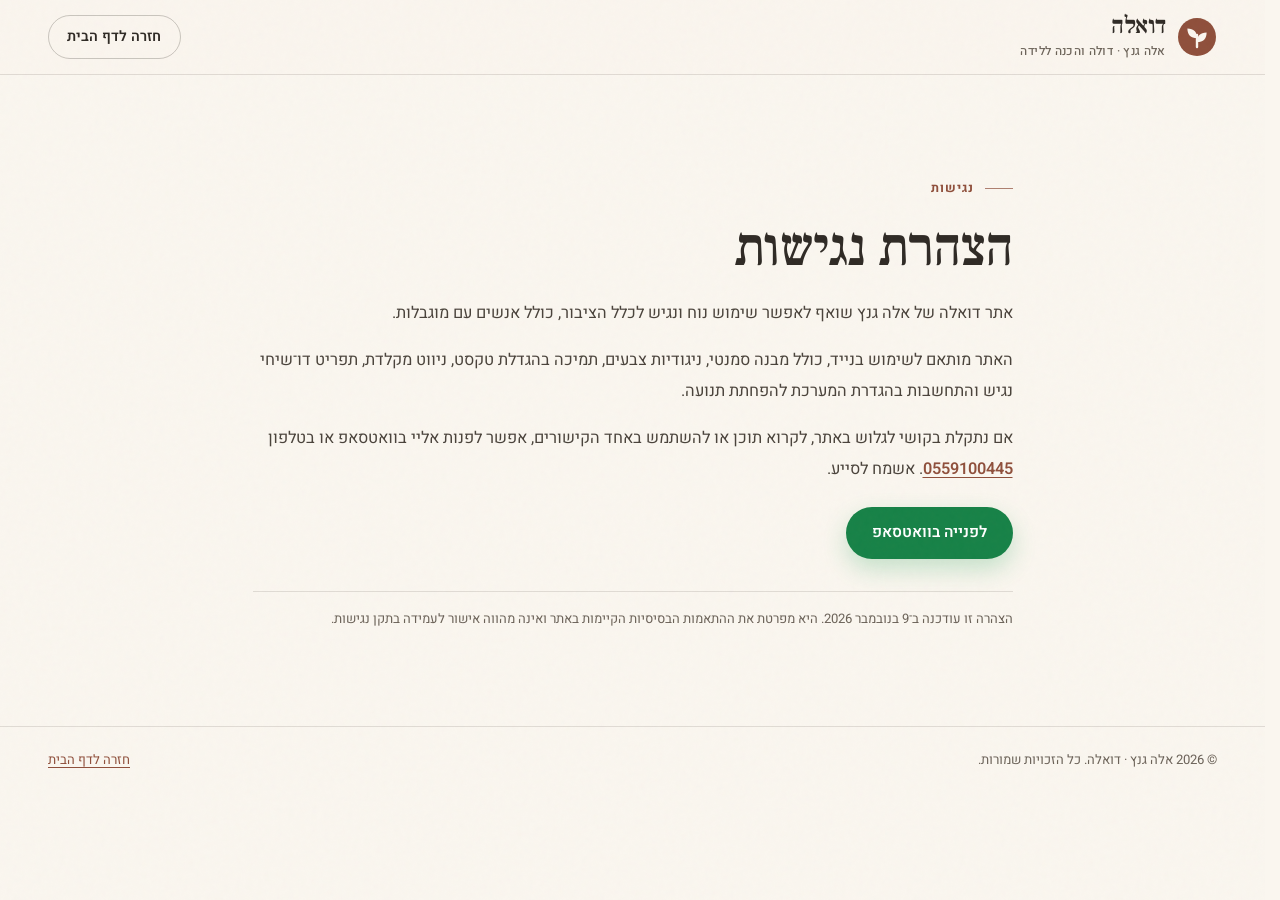
==== accessibility.html @ 36ae872e "Add minimal accessibility statement" ====
<!doctype html>
<html lang="he" dir="rtl">
<head>
  <meta charset="utf-8">
  <meta name="viewport" content="width=device-width, initial-scale=1">
  <title>הצהרת נגישות | דואלה</title>
  <meta name="description" content="הצהרת הנגישות של אתר דואלה, אלה גנץ, דולה והכנה ללידה.">
  <meta name="theme-color" content="#faf6ef">
  <link rel="canonical" href="https://douella.com/accessibility.html">
  <link rel="manifest" href="site.webmanifest">
  <link rel="icon" href="assets/favicon.svg" type="image/svg+xml">
  <link rel="preconnect" href="https://fonts.googleapis.com">
  <link rel="preconnect" href="https://fonts.gstatic.com" crossorigin>
  <link href="https://fonts.googleapis.com/css2?family=Frank+Ruhl+Libre:wght@300;400;500;700&amp;family=Heebo:wght@300;400;500;600;700&amp;display=swap" rel="stylesheet">
  <link rel="stylesheet" href="styles.css">
</head>
<body class="legal-page">
  <a class="skip-link" href="#main">דילוג לתוכן הראשי</a>

  <header class="legal-header">
    <div class="container legal-header-inner">
      <a class="brand" href="index.html" aria-label="דואלה, חזרה לדף הבית">
        <span class="brand-mark" aria-hidden="true">
          <svg viewBox="0 0 40 40" focusable="false">
            <circle cx="20" cy="20" r="19" fill="#8f4f3b"/>
            <path d="M20 30V18" fill="none" stroke="#faf6ef" stroke-width="2.4" stroke-linecap="round"/>
            <path d="M20 21c-6.4 0-9.6-3.4-9.6-9.6 6.4 0 9.6 3.4 9.6 9.6z" fill="#faf6ef"/>
            <path d="M20 25c6.4 0 9.6-3.4 9.6-9.6-6.4 0-9.6 3.4-9.6 9.6z" fill="#faf6ef"/>
          </svg>
        </span>
        <span class="brand-text">דואלה<span class="brand-sub">אלה גנץ · דולה והכנה ללידה</span></span>
      </a>
      <a class="btn btn--ghost btn--small" href="index.html">חזרה לדף הבית</a>
    </div>
  </header>

  <main class="legal-main" id="main">
    <div class="container">
      <article class="legal-card">
        <span class="eyebrow">נגישות</span>
        <h1>הצהרת נגישות</h1>

        <p>אתר דואלה של אלה גנץ שואף לאפשר שימוש נוח ונגיש לכלל הציבור, כולל אנשים עם מוגבלות.</p>
        <p>האתר מותאם לשימוש בנייד, כולל מבנה סמנטי, ניגודיות צבעים, תמיכה בהגדלת טקסט, ניווט מקלדת, תפריט דו־שיחי נגיש והתחשבות בהגדרת המערכת להפחתת תנועה.</p>
        <p>אם נתקלת בקושי לגלוש באתר, לקרוא תוכן או להשתמש באחד הקישורים, אפשר לפנות אליי בוואטסאפ או בטלפון <a href="tel:+972559100445">0559100445</a>. אשמח לסייע.</p>

        <p><a class="btn btn--wa" href="https://wa.me/972559100445" target="_blank" rel="noopener noreferrer">לפנייה בוואטסאפ</a></p>

        <p class="legal-meta">הצהרה זו עודכנה ב־9 בנובמבר 2026. היא מפרטת את ההתאמות הבסיסיות הקיימות באתר ואינה מהווה אישור לעמידה בתקן נגישות.</p>
      </article>
    </div>
  </main>

  <footer class="legal-footer">
    <div class="container legal-footer-inner">
      <span>© <span id="year">2026</span> אלה גנץ · דואלה. כל הזכויות שמורות.</span>
      <a href="index.html">חזרה לדף הבית</a>
    </div>
  </footer>

  <script>
    document.getElementById("year").textContent = String(new Date().getFullYear());
  </script>
</body>
</html>
---- styles.css ----
@charset "UTF-8";

:root {
  --ink: #2f2a25;
  --ink-soft: #4a433b;
  --muted: #6b6258;
  --cream: #faf6ef;
  --cream-2: #f3ece1;
  --cream-3: #ece2d4;
  --paper: #fffdf9;
  --clay: #b96f56;
  --clay-deep: #8f4f3b;
  --clay-dark: #743b2b;
  --clay-soft: #ecd3c6;
  --sage: #7f8f76;
  --sage-deep: #4f5d49;
  --sage-soft: #dfe5d8;
  --gold: #c4a06a;
  --gold-soft: #e8dcc4;
  --line: rgba(47, 42, 37, 0.13);
  --line-strong: rgba(47, 42, 37, 0.24);
  --shadow-sm: 0 2px 12px rgba(70, 50, 35, 0.06);
  --shadow-md: 0 18px 50px rgba(70, 50, 35, 0.12);
  --shadow-lg: 0 30px 80px rgba(70, 50, 35, 0.16);
  --radius-sm: 14px;
  --radius-md: 24px;
  --radius-lg: 36px;
  --radius-xl: 48px;
  --font-body: "Heebo", "Segoe UI", system-ui, sans-serif;
  --font-display: "Frank Ruhl Libre", "Times New Roman", Georgia, serif;
  --container: 1180px;
  --gutter: clamp(20px, 5vw, 48px);
  --header-h: 78px;
  --green-wa: #178247;
  color-scheme: light;
}

*,
*::before,
*::after {
  box-sizing: border-box;
}

html {
  scroll-behavior: smooth;
  scrollbar-gutter: stable;
  -webkit-text-size-adjust: 100%;
}

body {
  margin: 0;
  background: var(--cream);
  color: var(--ink);
  font-family: var(--font-body);
  font-size: 1rem;
  line-height: 1.7;
  text-rendering: optimizeLegibility;
  -webkit-font-smoothing: antialiased;
}

body::before {
  content: "";
  position: fixed;
  inset: 0;
  z-index: 9999;
  pointer-events: none;
  opacity: 0.028;
  background-image: url("data:image/svg+xml,%3Csvg viewBox='0 0 180 180' xmlns='http://www.w3.org/2000/svg'%3E%3Cfilter id='n'%3E%3CfeTurbulence type='fractalNoise' baseFrequency='.85' numOctaves='3' stitchTiles='stitch'/%3E%3C/filter%3E%3Crect width='100%25' height='100%25' filter='url(%23n)' opacity='.9'/%3E%3C/svg%3E");
}

body.menu-open {
  overflow: hidden;
}

img,
svg {
  display: block;
  max-width: 100%;
}

img {
  height: auto;
}

a {
  color: inherit;
  text-decoration: none;
  -webkit-tap-highlight-color: transparent;
}

button {
  font: inherit;
  color: inherit;
}

ul,
ol {
  margin: 0;
  padding: 0;
}

p,
h1,
h2,
h3,
h4,
figure,
blockquote {
  margin: 0;
}

::selection {
  background: var(--clay-soft);
  color: var(--ink);
}

:focus-visible {
  outline: 3px solid var(--gold);
  outline-offset: 4px;
  border-radius: 6px;
}

.sr-only {
  position: absolute;
  width: 1px;
  height: 1px;
  padding: 0;
  margin: -1px;
  overflow: hidden;
  clip: rect(0 0 0 0);
  white-space: nowrap;
  border: 0;
}

.skip-link {
  position: fixed;
  inset-block-start: 12px;
  inset-inline-start: 50%;
  transform: translateX(50%) translateY(-160%);
  z-index: 10000;
  background: var(--ink);
  color: var(--cream);
  padding: 12px 22px;
  border-radius: 999px;
  font-weight: 600;
  transition: transform 0.25s ease;
}

.skip-link:focus {
  transform: translateX(50%) translateY(0);
}

.container {
  width: min(calc(100% - (2 * var(--gutter))), var(--container));
  margin-inline: auto;
}

.section {
  position: relative;
  padding-block: clamp(72px, 10vw, 128px);
  scroll-margin-top: calc(var(--header-h) + 16px);
}

.section-head {
  max-width: 720px;
  margin-block-end: clamp(36px, 5vw, 58px);
}

.section-head--center {
  margin-inline: auto;
  text-align: center;
}

.section-head--center .eyebrow {
  justify-content: center;
}

.section-head--center .section-lead {
  margin-inline: auto;
}

.eyebrow {
  display: inline-flex;
  align-items: center;
  gap: 0.65rem;
  margin-block-end: 1rem;
  color: var(--clay-deep);
  font-size: 0.78rem;
  font-weight: 700;
  letter-spacing: 0.08em;
}

.eyebrow::before {
  content: "";
  inline-size: 28px;
  block-size: 1px;
  background: currentColor;
  opacity: 0.7;
}

.eyebrow--light {
  color: var(--gold-soft);
}

h1,
h2,
h3 {
  font-family: var(--font-display);
  font-weight: 500;
  line-height: 1.12;
  letter-spacing: -0.015em;
}

h1 {
  font-size: clamp(2.8rem, 6.4vw, 5.4rem);
  line-height: 1.04;
}

h2 {
  font-size: clamp(2.05rem, 4.4vw, 3.5rem);
}

h3 {
  font-size: clamp(1.4rem, 2.4vw, 1.72rem);
  line-height: 1.2;
}

.h1-accent {
  position: relative;
  display: inline-block;
  color: var(--clay-deep);
  font-style: normal;
}

.h1-accent svg {
  position: absolute;
  inset-inline: -0.02em;
  inset-block-end: -0.06em;
  inline-size: calc(100% + 0.04em);
  block-size: 0.22em;
  color: var(--gold);
  overflow: visible;
}

.section-lead,
.hero-lead {
  max-width: 38rem;
  color: var(--ink-soft);
  font-size: clamp(1.02rem, 1.6vw, 1.16rem);
  line-height: 1.8;
}

.section-head--center .section-lead {
  max-width: 34rem;
}

.btn {
  display: inline-flex;
  align-items: center;
  justify-content: center;
  gap: 0.65rem;
  min-block-size: 52px;
  padding: 0.85rem 1.55rem;
  border: 1px solid transparent;
  border-radius: 999px;
  font-family: var(--font-body);
  font-size: 0.97rem;
  font-weight: 600;
  line-height: 1.2;
  cursor: pointer;
  transition: background-color 0.25s ease, color 0.25s ease, border-color 0.25s ease, transform 0.25s ease, box-shadow 0.25s ease;
}

.btn svg {
  flex: none;
  inline-size: 19px;
  block-size: 19px;
}

.btn--primary {
  background: var(--clay-deep);
  color: var(--cream);
  box-shadow: 0 10px 24px rgba(143, 79, 59, 0.22);
}

.btn--primary:hover {
  background: var(--clay-dark);
  transform: translateY(-2px);
  box-shadow: 0 14px 30px rgba(143, 79, 59, 0.28);
}

.btn--ghost {
  background: transparent;
  border-color: var(--line-strong);
  color: var(--ink);
}

.btn--ghost:hover {
  background: var(--paper);
  border-color: var(--ink);
  transform: translateY(-2px);
}

.btn--small {
  min-block-size: 44px;
  padding: 0.6rem 1.15rem;
  font-size: 0.9rem;
}

.btn--wa {
  background: var(--green-wa);
  color: #fff;
  box-shadow: 0 10px 24px rgba(31, 157, 85, 0.24);
}

.btn--wa:hover {
  background: #0f6d3a;
  transform: translateY(-2px);
}

.btn--block {
  inline-size: 100%;
}

.link-arrow {
  display: inline-flex;
  align-items: center;
  gap: 0.45rem;
  color: var(--clay-deep);
  font-weight: 600;
  font-size: 0.94rem;
}

.link-arrow svg {
  inline-size: 17px;
  block-size: 17px;
  transition: transform 0.25s ease;
}

.link-arrow:hover svg {
  transform: translateX(-4px);
}

.site-header {
  position: fixed;
  inset-block-start: 0;
  inset-inline: 0;
  z-index: 80;
  transition: background-color 0.3s ease, box-shadow 0.3s ease, border-color 0.3s ease;
  border-block-end: 1px solid transparent;
}

.site-header.is-scrolled {
  background: rgba(250, 246, 239, 0.9);
  backdrop-filter: blur(16px) saturate(1.2);
  -webkit-backdrop-filter: blur(16px) saturate(1.2);
  border-block-end-color: var(--line);
  box-shadow: 0 8px 30px rgba(70, 50, 35, 0.05);
}

.header-inner {
  display: flex;
  align-items: center;
  justify-content: space-between;
  gap: 24px;
  min-block-size: var(--header-h);
}

.brand {
  display: inline-flex;
  align-items: center;
  gap: 0.7rem;
  flex: none;
}

.brand-mark {
  inline-size: 40px;
  block-size: 40px;
  flex: none;
}

.brand-text {
  display: flex;
  flex-direction: column;
  font-family: var(--font-display);
  font-size: 1.5rem;
  font-weight: 700;
  line-height: 1;
  letter-spacing: -0.02em;
}

.brand-sub {
  margin-block-start: 0.34rem;
  font-family: var(--font-body);
  font-size: 0.75rem;
  font-weight: 500;
  letter-spacing: 0.03em;
  color: var(--muted);
  line-height: 1.35;
}

.main-nav {
  display: flex;
  align-items: center;
  gap: clamp(1rem, 2.4vw, 2rem);
}

.main-nav a {
  position: relative;
  padding-block: 0.4rem;
  color: var(--ink-soft);
  font-size: 0.94rem;
  font-weight: 500;
  transition: color 0.2s ease;
}

.main-nav a::after {
  content: "";
  position: absolute;
  inset-inline: 0;
  inset-block-end: 0;
  block-size: 2px;
  background: var(--clay);
  border-radius: 2px;
  transform: scaleX(0);
  transform-origin: right;
  transition: transform 0.25s ease;
}

.main-nav a:hover {
  color: var(--ink);
}

.main-nav a:hover::after,
.main-nav a.is-active::after {
  transform: scaleX(1);
}

.header-actions {
  display: flex;
  align-items: center;
  gap: 0.7rem;
  flex: none;
}

.menu-toggle {
  display: none;
  inline-size: 46px;
  block-size: 46px;
  padding: 0;
  border: 1px solid var(--line);
  border-radius: 50%;
  background: transparent;
  cursor: pointer;
  place-items: center;
}

.menu-toggle svg {
  inline-size: 20px;
  block-size: 20px;
}

.mobile-menu {
  inline-size: 100%;
  max-inline-size: none;
  block-size: 100%;
  max-block-size: none;
  margin: 0;
  padding: 0;
  border: 0;
  background: var(--cream);
  color: var(--ink);
}

.mobile-menu::backdrop {
  background: rgba(47, 42, 37, 0.36);
  backdrop-filter: blur(4px);
}

.mobile-menu-inner {
  display: flex;
  flex-direction: column;
  min-block-size: 100%;
  padding: 20px var(--gutter) 32px;
}

.mobile-menu-head {
  display: flex;
  align-items: center;
  justify-content: space-between;
  padding-block-end: 20px;
  border-block-end: 1px solid var(--line);
}

.menu-close {
  inline-size: 46px;
  block-size: 46px;
  padding: 0;
  border: 1px solid var(--line);
  border-radius: 50%;
  background: transparent;
  font-size: 1.6rem;
  line-height: 1;
  cursor: pointer;
}

.mobile-nav {
  display: flex;
  flex-direction: column;
  padding-block: 16px;
}

.mobile-nav a {
  padding-block: 16px;
  border-block-end: 1px solid var(--line);
  font-family: var(--font-display);
  font-size: 1.65rem;
  font-weight: 500;
}

.mobile-menu-cta {
  margin-block-start: auto;
  padding-block-start: 28px;
}

.mobile-menu-note {
  margin-block-start: 12px;
  text-align: center;
  color: var(--muted);
  font-size: 0.84rem;
}

.hero {
  position: relative;
  overflow: hidden;
  padding-block-start: calc(var(--header-h) + clamp(34px, 7vw, 74px));
  padding-block-end: clamp(64px, 8vw, 104px);
}

.hero::before {
  content: "";
  position: absolute;
  inset-block-start: -18vw;
  inset-inline-start: -14vw;
  inline-size: 58vw;
  block-size: 58vw;
  border-radius: 50%;
  background: radial-gradient(circle, rgba(185, 111, 86, 0.14), rgba(185, 111, 86, 0) 68%);
  pointer-events: none;
}

.hero::after {
  content: "";
  position: absolute;
  inset-block-end: -24vw;
  inset-inline-end: -18vw;
  inline-size: 56vw;
  block-size: 56vw;
  border-radius: 50%;
  background: radial-gradient(circle, rgba(127, 143, 118, 0.14), rgba(127, 143, 118, 0) 68%);
  pointer-events: none;
}

.hero-grid {
  position: relative;
  z-index: 1;
  display: grid;
  grid-template-columns: minmax(0, 1.04fr) minmax(0, 0.96fr);
  align-items: center;
  gap: clamp(36px, 5vw, 72px);
}

.hero-copy {
  max-width: 40rem;
}

.hero h1 {
  margin-block-end: 1.35rem;
}

.hero-lead {
  margin-block-end: 2rem;
}

.hero-actions {
  display: flex;
  flex-wrap: wrap;
  align-items: center;
  gap: 0.8rem;
}

.hero-note {
  display: flex;
  align-items: center;
  gap: 0.5rem;
  margin-block-start: 1.1rem;
  color: var(--muted);
  font-size: 0.86rem;
}

.hero-note svg {
  inline-size: 16px;
  block-size: 16px;
  color: var(--sage-deep);
}

.hero-art-wrap {
  position: relative;
  inline-size: min(100%, 540px);
  margin-inline: auto;
  isolation: isolate;
}

.hero-art-glow {
  position: absolute;
  inset: 12% 6% 8%;
  z-index: -1;
  border-radius: 50%;
  background: linear-gradient(135deg, rgba(185, 111, 86, 0.28), rgba(127, 143, 118, 0.2));
  filter: blur(46px);
}

.hero-photo-frame {
  position: relative;
  overflow: hidden;
  inline-size: 100%;
  aspect-ratio: 560 / 680;
  clip-path: url(#hero-arch);
  background: var(--sage-deep);
  filter: drop-shadow(0 18px 30px rgba(70, 50, 35, 0.18));
}

.hero-photo {
  inline-size: 100%;
  block-size: 100%;
  object-fit: cover;
  object-position: center 22%;
}

.floating-card {
  position: absolute;
  display: flex;
  align-items: center;
  gap: 0.7rem;
  padding: 0.7rem 0.95rem;
  border: 1px solid rgba(255, 255, 255, 0.7);
  border-radius: 18px;
  background: rgba(255, 253, 249, 0.9);
  box-shadow: var(--shadow-md);
  backdrop-filter: blur(12px);
  -webkit-backdrop-filter: blur(12px);
  animation: float 7s ease-in-out infinite;
}

.floating-card--top {
  inset-block-start: 12%;
  inset-inline-start: -2%;
}

.floating-card--bottom {
  inset-block-end: 11%;
  inset-inline-end: -2%;
  animation-delay: -3.4s;
}

.floating-icon {
  display: grid;
  place-items: center;
  inline-size: 38px;
  block-size: 38px;
  flex: none;
  border-radius: 50%;
  background: var(--clay-soft);
  color: var(--clay-deep);
}

.floating-card--bottom .floating-icon {
  background: var(--sage-soft);
  color: var(--sage-deep);
}

.floating-icon svg {
  inline-size: 19px;
  block-size: 19px;
}

.floating-card strong {
  display: block;
  font-size: 0.9rem;
  line-height: 1.25;
}

.floating-card span {
  display: block;
  margin-block-start: 0.15rem;
  color: var(--muted);
  font-size: 0.75rem;
  line-height: 1.35;
}

@keyframes float {
  0%,
  100% {
    transform: translateY(0);
  }
  50% {
    transform: translateY(-9px);
  }
}

.marquee {
  overflow: hidden;
  background: var(--sage-deep);
  color: var(--cream);
}

.marquee-track {
  display: flex;
  inline-size: max-content;
  animation: marquee 32s linear infinite;
  will-change: transform;
}

.marquee-group {
  display: flex;
  align-items: center;
  justify-content: space-between;
  gap: clamp(1.4rem, 3vw, 2.8rem);
  min-inline-size: 100vw;
  padding-inline-end: clamp(1.4rem, 3vw, 2.8rem);
  padding-block: 1rem;
}

.marquee-group span {
  font-family: var(--font-display);
  font-size: clamp(1rem, 1.6vw, 1.25rem);
  letter-spacing: 0.05em;
  white-space: nowrap;
}

.marquee-dot {
  color: var(--gold);
  font-family: var(--font-body) !important;
  font-size: 0.72rem !important;
}

@keyframes marquee {
  from {
    transform: translateX(0);
  }
  to {
    transform: translateX(50%);
  }
}

.about {
  overflow: hidden;
}

.about::before {
  content: "";
  position: absolute;
  inset-block-start: 20%;
  inset-inline-end: -10vw;
  inline-size: 34vw;
  block-size: 34vw;
  border-radius: 50%;
  background: radial-gradient(circle, rgba(196, 160, 106, 0.12), transparent 68%);
  pointer-events: none;
}

.about-grid {
  display: grid;
  grid-template-columns: minmax(0, 0.92fr) minmax(0, 1.08fr);
  align-items: center;
  gap: clamp(40px, 6vw, 88px);
}

.about-art-wrap {
  position: relative;
  inline-size: min(100%, 460px);
  margin-inline: auto;
}

.about-photo-frame {
  position: relative;
  overflow: hidden;
  aspect-ratio: 520 / 600;
  border-radius: 50% 50% 0 0 / 38% 38% 0 0;
  background: var(--sage);
  box-shadow: var(--shadow-md);
}

.about-photo {
  inline-size: 100%;
  block-size: 100%;
  object-fit: cover;
  object-position: center 30%;
}

.about-quote {
  position: absolute;
  inset-block-end: 7%;
  inset-inline-end: -8%;
  max-inline-size: 260px;
  padding: 1.15rem 1.3rem;
  border: 1px solid rgba(255, 255, 255, 0.8);
  border-radius: 20px;
  background: rgba(255, 253, 249, 0.94);
  box-shadow: var(--shadow-md);
  backdrop-filter: blur(10px);
}

.about-quote-mark {
  display: block;
  margin-block-end: -0.35rem;
  color: var(--gold);
  font-family: var(--font-display);
  font-size: 2.7rem;
  line-height: 1;
}

.about-quote p {
  font-family: var(--font-display);
  font-size: 1.08rem;
  line-height: 1.35;
}

.about-badge {
  position: absolute;
  inset-block-start: 4%;
  inset-inline-start: -6%;
  display: grid;
  place-items: center;
  inline-size: 104px;
  block-size: 104px;
  padding: 0.8rem;
  border-radius: 50%;
  background: var(--clay-deep);
  color: var(--cream);
  text-align: center;
  font-size: 0.72rem;
  font-weight: 600;
  line-height: 1.35;
  transform: rotate(-8deg);
  box-shadow: 0 14px 30px rgba(143, 79, 59, 0.26);
}

.about-gallery {
  position: relative;
  margin-block-start: clamp(32px, 4.5vw, 56px);
}

.about-gallery-grid {
  display: grid;
  grid-template-columns: repeat(2, minmax(0, 1fr));
  max-inline-size: 900px;
  margin-inline: auto;
  gap: clamp(14px, 1.8vw, 22px);
}

.about-photo-card {
  overflow: hidden;
  margin: 0;
  aspect-ratio: 4 / 5;
  border-radius: 20px;
  background: var(--cream-2);
  box-shadow: var(--shadow-sm);
}

.about-photo-card img {
  inline-size: 100%;
  block-size: 100%;
  object-fit: cover;
  object-position: center 32%;
  transition: transform 0.6s ease;
}

.about-photo-card:hover img {
  transform: scale(1.03);
}

.about-copy h2 {
  margin-block-end: 1.2rem;
}

.about-copy p + p {
  margin-block-start: 1rem;
}

.about-copy > p {
  color: var(--ink-soft);
  font-size: 1.02rem;
  line-height: 1.85;
}

.values-grid {
  display: grid;
  grid-template-columns: repeat(2, minmax(0, 1fr));
  gap: 0.9rem;
  margin-block-start: 1.8rem;
}

.value {
  display: flex;
  align-items: flex-start;
  gap: 0.7rem;
  padding: 0.9rem 1rem;
  border: 1px solid var(--line);
  border-radius: var(--radius-sm);
  background: rgba(255, 253, 249, 0.55);
}

.value svg {
  inline-size: 18px;
  block-size: 18px;
  margin-block-start: 0.22rem;
  flex: none;
  color: var(--clay-deep);
}

.value strong {
  display: block;
  font-size: 0.92rem;
  line-height: 1.3;
}

.value span {
  display: block;
  margin-block-start: 0.15rem;
  color: var(--muted);
  font-size: 0.8rem;
  line-height: 1.45;
}

.signature {
  display: flex;
  align-items: center;
  gap: 0.8rem;
  margin-block-start: 1.8rem;
  color: var(--muted);
  font-size: 0.88rem;
}

.signature strong {
  font-family: var(--font-display);
  font-size: 1.35rem;
  font-weight: 500;
  color: var(--ink);
}

.signature::before {
  content: "";
  inline-size: 42px;
  block-size: 1px;
  background: var(--line-strong);
}

.services {
  background: var(--cream-2);
  border-block: 1px solid rgba(47, 42, 37, 0.06);
}

.services::before {
  content: "";
  position: absolute;
  inset-block-start: 8%;
  inset-inline-start: 4%;
  inline-size: 150px;
  block-size: 150px;
  border: 1px solid rgba(143, 79, 59, 0.18);
  border-radius: 50%;
  pointer-events: none;
}

.services-head {
  display: flex;
  align-items: flex-end;
  justify-content: space-between;
  gap: 2rem;
  max-width: none;
}

.services-head .section-head {
  margin-block-end: 0;
}

.services-head .link-arrow {
  margin-block-end: 0.35rem;
  flex: none;
}

.service-feature {
  position: relative;
  overflow: hidden;
  margin-block-start: clamp(34px, 5vw, 52px);
  padding: clamp(26px, 4vw, 44px);
  border-radius: var(--radius-lg);
  background: var(--sage-deep);
  color: var(--cream);
  box-shadow: var(--shadow-md);
}

.service-feature::before {
  content: "";
  position: absolute;
  inset-block-start: -45%;
  inset-inline-end: -12%;
  inline-size: 55%;
  block-size: 130%;
  border-radius: 50%;
  background: radial-gradient(circle, rgba(196, 160, 106, 0.22), transparent 68%);
  pointer-events: none;
}

.service-feature > * {
  position: relative;
  z-index: 1;
}

.service-feature-head {
  display: flex;
  align-items: center;
  justify-content: space-between;
  gap: 1rem;
  margin-block-end: 1.2rem;
}

.service-feature-badge {
  display: inline-flex;
  align-items: center;
  gap: 0.45rem;
  padding: 0.38rem 0.8rem;
  border: 1px solid rgba(250, 246, 239, 0.24);
  border-radius: 999px;
  color: var(--gold-soft);
  font-size: 0.72rem;
  font-weight: 600;
  letter-spacing: 0.04em;
}

.service-feature-badge svg {
  inline-size: 15px;
  block-size: 15px;
}

.service-feature-body {
  display: grid;
  grid-template-columns: minmax(0, 1.05fr) minmax(0, 0.95fr);
  align-items: start;
  gap: clamp(24px, 4vw, 56px);
}

.service-feature-copy h3 {
  margin-block-end: 0.8rem;
  font-size: clamp(2rem, 3.4vw, 3rem);
  line-height: 1.08;
}

.service-feature-copy p {
  color: rgba(250, 246, 239, 0.82);
  font-size: 1rem;
  line-height: 1.8;
}

.service-feature-extra {
  margin-block-start: 1rem;
  color: rgba(250, 246, 239, 0.82);
  font-size: 0.92rem;
  line-height: 1.7;
}

.service-feature-details h4 {
  margin-block-end: 0.9rem;
  color: var(--gold-soft);
  font-size: 0.76rem;
  font-weight: 700;
  letter-spacing: 0.08em;
}

.service-feature .service-list {
  margin-block: 0;
}

.service-feature .service-list li {
  color: rgba(250, 246, 239, 0.86);
  font-size: 0.9rem;
}

.service-feature .service-list svg {
  color: var(--gold);
}

.service-feature-meta {
  margin-block-start: 1.2rem;
  padding-block-start: 1rem;
  border-block-start: 1px solid rgba(250, 246, 239, 0.16);
  color: rgba(250, 246, 239, 0.8);
  font-size: 0.78rem;
  line-height: 1.5;
}

.service-feature .link-arrow {
  margin-block-start: 1.2rem;
  color: var(--gold-soft);
}

.courses-head {
  display: flex;
  align-items: flex-end;
  justify-content: space-between;
  gap: 2rem;
  margin-block: clamp(38px, 5vw, 60px) clamp(20px, 3vw, 28px);
}

.courses-head > div {
  max-inline-size: 44rem;
}

.courses-head h3 {
  margin-block-start: 0.4rem;
  font-size: clamp(1.45rem, 2.4vw, 2rem);
  line-height: 1.2;
}

.courses-head p {
  max-inline-size: 22rem;
  color: var(--muted);
  font-size: 0.88rem;
  line-height: 1.6;
}

.course-grid {
  display: grid;
  grid-template-columns: repeat(3, minmax(0, 1fr));
  align-items: stretch;
  gap: clamp(14px, 1.8vw, 22px);
}

.service-card {
  position: relative;
  display: flex;
  flex-direction: column;
  padding: clamp(24px, 2.6vw, 32px);
  border: 1px solid var(--line);
  border-radius: var(--radius-md);
  background: var(--paper);
  box-shadow: var(--shadow-sm);
  transition: transform 0.3s ease, box-shadow 0.3s ease, border-color 0.3s ease;
}

.service-card:hover {
  transform: translateY(-6px);
  box-shadow: var(--shadow-md);
  border-color: rgba(143, 79, 59, 0.2);
}

.service-card > * {
  position: relative;
}

.service-top {
  display: flex;
  align-items: center;
  justify-content: space-between;
  gap: 1rem;
  margin-block-end: 1.4rem;
}

.service-icon {
  display: grid;
  place-items: center;
  inline-size: 54px;
  block-size: 54px;
  border-radius: 50%;
  background: var(--clay-soft);
  color: var(--clay-deep);
}

.service-icon svg {
  inline-size: 26px;
  block-size: 26px;
}

.course-seal {
  inline-size: 54px;
  block-size: auto;
  flex: none;
}

.service-number {
  color: var(--gold);
  font-family: var(--font-display);
  font-size: 2.1rem;
  line-height: 1;
  opacity: 0.9;
}

.service-card h3 {
  margin-block-end: 0.65rem;
}

.service-card h4 {
  margin-block-end: 0.65rem;
  font-family: var(--font-display);
  font-size: clamp(1.4rem, 2.4vw, 1.72rem);
  font-weight: 500;
  line-height: 1.2;
  letter-spacing: -0.015em;
}

.service-card p {
  color: var(--ink-soft);
  font-size: 0.94rem;
  line-height: 1.75;
}

.course-link {
  color: var(--clay-deep);
  font-weight: 600;
  text-decoration: underline;
  text-decoration-thickness: 1px;
  text-underline-offset: 3px;
}

.service-list {
  display: grid;
  gap: 0.55rem;
  margin-block: 1.3rem 1.5rem;
  list-style: none;
}

.service-list li {
  display: flex;
  align-items: flex-start;
  gap: 0.55rem;
  color: var(--ink-soft);
  font-size: 0.88rem;
  line-height: 1.55;
}

.service-list svg {
  inline-size: 16px;
  block-size: 16px;
  margin-block-start: 0.18rem;
  flex: none;
  color: var(--sage-deep);
}

.service-meta {
  margin-block-start: auto;
  padding-block-start: 1.1rem;
  border-block-start: 1px solid var(--line);
  color: var(--muted);
  font-size: 0.76rem;
  line-height: 1.5;
}

.service-card .link-arrow {
  margin-block-start: 1rem;
}

.services-note {
  display: flex;
  flex-wrap: wrap;
  align-items: center;
  justify-content: center;
  gap: 0.55rem;
  margin-block-start: clamp(38px, 5vw, 56px);
  color: var(--muted);
  font-size: 0.9rem;
  text-align: center;
}

.process {
  overflow: hidden;
}

.process::before {
  content: "";
  position: absolute;
  inset-block-end: -10%;
  inset-inline-start: -8%;
  inline-size: 32vw;
  block-size: 32vw;
  border-radius: 50%;
  background: radial-gradient(circle, rgba(127, 143, 118, 0.13), transparent 68%);
  pointer-events: none;
}

.process-grid {
  position: relative;
  display: grid;
  grid-template-columns: repeat(4, minmax(0, 1fr));
  gap: clamp(18px, 2.4vw, 30px);
  margin-block-start: clamp(38px, 5vw, 54px);
}

.process-grid::before {
  content: "";
  position: absolute;
  inset-block-start: 27px;
  inset-inline: 9%;
  border-block-start: 1px dashed rgba(47, 42, 37, 0.22);
}

.process-step {
  position: relative;
  padding-inline-end: 0.4rem;
}

.process-number {
  position: relative;
  z-index: 1;
  display: grid;
  place-items: center;
  inline-size: 54px;
  block-size: 54px;
  margin-block-end: 1.1rem;
  border: 1px solid var(--line-strong);
  border-radius: 50%;
  background: var(--cream);
  color: var(--clay-deep);
  font-family: var(--font-display);
  font-size: 1.3rem;
}

.process-step h3 {
  margin-block-end: 0.5rem;
  font-size: 1.24rem;
}

.process-step p {
  color: var(--muted);
  font-size: 0.88rem;
  line-height: 1.65;
}

.process-note {
  margin-block-start: clamp(34px, 4vw, 46px);
  color: var(--muted);
  font-size: 0.9rem;
  text-align: center;
}

.process-note a {
  color: var(--clay-deep);
  font-weight: 600;
  text-decoration: underline;
  text-decoration-thickness: 1px;
  text-underline-offset: 4px;
}

.testimonials {
  overflow: hidden;
  background: var(--sage-deep);
  color: var(--cream);
}

.testimonials::before {
  content: "";
  position: absolute;
  inset-block-start: -22%;
  inset-inline-end: -10%;
  inline-size: 44vw;
  block-size: 44vw;
  border-radius: 50%;
  background: radial-gradient(circle, rgba(196, 160, 106, 0.16), transparent 66%);
  pointer-events: none;
}

.testimonials::after {
  content: "”";
  position: absolute;
  inset-block-start: 4%;
  inset-inline-start: 5%;
  color: rgba(250, 246, 239, 0.06);
  font-family: var(--font-display);
  font-size: clamp(14rem, 28vw, 26rem);
  line-height: 0.8;
  pointer-events: none;
}

.testimonials .section-head {
  position: relative;
  z-index: 1;
}

.testimonials .section-lead {
  color: rgba(250, 246, 239, 0.8);
}

.testimonial-track {
  position: relative;
  z-index: 1;
  display: flex;
  flex-wrap: wrap;
  justify-content: center;
  gap: 18px;
  list-style: none;
}

.testimonial-card {
  display: flex;
  flex-direction: column;
  flex: 1 1 300px;
  min-inline-size: 0;
  max-inline-size: 380px;
  min-block-size: 100%;
  padding: clamp(24px, 2.6vw, 32px);
  border: 1px solid rgba(250, 246, 239, 0.15);
  border-radius: var(--radius-md);
  background: rgba(250, 246, 239, 0.065);
  backdrop-filter: blur(6px);
}

.quote-mark {
  display: block;
  margin-block-end: 0.65rem;
  color: var(--gold);
  font-family: var(--font-display);
  font-size: 3.4rem;
  line-height: 0.65;
}

.testimonial-card blockquote {
  font-family: var(--font-display);
  font-size: clamp(1.12rem, 1.7vw, 1.32rem);
  line-height: 1.5;
}

.testimonial-person {
  display: flex;
  align-items: center;
  gap: 0.7rem;
  margin-block-start: auto;
  padding-block-start: 1.5rem;
}

.testimonial-avatar {
  display: grid;
  place-items: center;
  inline-size: 40px;
  block-size: 40px;
  flex: none;
  border: 1px solid rgba(250, 246, 239, 0.22);
  border-radius: 50%;
  background: rgba(250, 246, 239, 0.08);
  color: var(--gold-soft);
  font-family: var(--font-display);
  font-size: 1.2rem;
  font-weight: 500;
  line-height: 1;
  text-align: center;
}

.testimonial-person strong {
  display: block;
  font-size: 0.9rem;
  line-height: 1.3;
}

.testimonial-person div span {
  display: block;
  margin-block-start: 0.1rem;
  color: var(--cream);
  font-size: 0.76rem;
}

.testimonial-original {
  display: inline-flex;
  align-items: center;
  gap: 0.45rem;
  align-self: flex-start;
  margin-block-start: 1rem;
  padding: 0.45rem 0.72rem;
  border: 1px solid rgba(250, 246, 239, 0.2);
  border-radius: 999px;
  background: transparent;
  color: var(--gold-soft);
  font-family: var(--font-body);
  font-size: 0.74rem;
  font-weight: 600;
  line-height: 1.3;
  cursor: pointer;
  transition: background-color 0.2s ease, border-color 0.2s ease;
}

.testimonial-original:hover {
  background: rgba(250, 246, 239, 0.08);
  border-color: rgba(250, 246, 239, 0.35);
}

.testimonial-original svg {
  inline-size: 14px;
  block-size: 14px;
  flex: none;
}

.testimonials-note {
  position: relative;
  z-index: 1;
  margin-block-start: 1.6rem;
  color: rgba(250, 246, 239, 0.8);
  font-size: 0.74rem;
  text-align: center;
}

.testimonial-controls {
  position: relative;
  z-index: 1;
  display: none;
  align-items: center;
  justify-content: center;
  gap: 0.8rem;
  margin-block-start: 1rem;
}

.testimonial-control {
  display: grid;
  place-items: center;
  inline-size: 44px;
  block-size: 44px;
  padding: 0;
  border: 1px solid rgba(250, 246, 239, 0.26);
  border-radius: 50%;
  background: transparent;
  color: var(--cream);
  cursor: pointer;
  transition: background-color 0.2s ease, border-color 0.2s ease, opacity 0.2s ease;
}

.testimonial-control:hover:not(:disabled) {
  background: rgba(250, 246, 239, 0.1);
  border-color: rgba(250, 246, 239, 0.48);
}

.testimonial-control:disabled {
  opacity: 0.32;
  cursor: default;
}

.testimonial-control svg {
  inline-size: 18px;
  block-size: 18px;
}

.testimonial-count {
  min-inline-size: 4.5rem;
  color: var(--cream);
  font-size: 0.82rem;
  font-variant-numeric: tabular-nums;
  text-align: center;
}

.contact {
  overflow: hidden;
}

.contact-panel {
  position: relative;
  overflow: hidden;
  display: grid;
  grid-template-columns: minmax(0, 1.02fr) minmax(0, 0.98fr);
  align-items: center;
  gap: clamp(34px, 5vw, 68px);
  padding: clamp(28px, 5vw, 64px);
  border: 1px solid rgba(47, 42, 37, 0.08);
  border-radius: var(--radius-lg);
  background: var(--paper);
  box-shadow: var(--shadow-md);
}

.contact-panel::before {
  content: "";
  position: absolute;
  inset-block-start: -30%;
  inset-inline-start: -12%;
  inline-size: 46%;
  block-size: 120%;
  border-radius: 50%;
  background: radial-gradient(circle, rgba(185, 111, 86, 0.12), transparent 66%);
  pointer-events: none;
}

.contact-copy {
  position: relative;
  z-index: 1;
  min-inline-size: 0;
}

.contact-copy h2 {
  margin-block-end: 1rem;
}

.contact-copy p {
  max-width: 31rem;
  color: var(--ink-soft);
  font-size: 1rem;
  line-height: 1.8;
}

.contact-copy .btn {
  margin-block-start: 1.6rem;
}

.contact-note {
  margin-block-start: 0.9rem;
  color: var(--muted);
  font-size: 0.82rem;
}

.contact-card {
  position: relative;
  z-index: 1;
  min-inline-size: 0;
  padding: clamp(20px, 2.4vw, 28px);
  border: 1px solid var(--line);
  border-radius: var(--radius-md);
  background: var(--cream);
}

.contact-primary {
  display: flex;
  align-items: center;
  gap: 0.8rem;
  inline-size: 100%;
  min-inline-size: 0;
  padding: 0.9rem 1rem;
  border-radius: 16px;
  background: var(--green-wa);
  color: #fff;
  font-weight: 600;
  transition: background-color 0.25s ease, transform 0.25s ease;
}

.contact-primary:hover {
  background: #0f6d3a;
  transform: translateY(-2px);
}

.contact-primary svg {
  inline-size: 23px;
  block-size: 23px;
  flex: none;
}

.contact-primary span {
  display: block;
  min-inline-size: 0;
  font-size: 0.94rem;
  line-height: 1.3;
}

.contact-primary small {
  display: block;
  margin-block-start: 0.12rem;
  color: #fff;
  font-size: 0.72rem;
  font-weight: 400;
}

.contact-rows {
  display: grid;
  gap: 0.55rem;
  margin-block-start: 0.8rem;
}

.contact-row {
  display: flex;
  align-items: center;
  gap: 0.75rem;
  min-inline-size: 0;
  padding: 0.75rem 0.9rem;
  border: 1px solid transparent;
  border-radius: 14px;
  transition: background-color 0.2s ease, border-color 0.2s ease;
}

.contact-row:hover {
  background: var(--paper);
  border-color: var(--line);
}

.contact-row-icon {
  display: grid;
  place-items: center;
  inline-size: 40px;
  block-size: 40px;
  flex: none;
  border-radius: 50%;
  background: var(--paper);
  color: var(--clay-deep);
  box-shadow: var(--shadow-sm);
}

.contact-row-icon svg {
  inline-size: 18px;
  block-size: 18px;
}

.contact-row-text {
  min-inline-size: 0;
  flex: 1;
}

.contact-row-text strong {
  display: block;
  font-size: 0.88rem;
  line-height: 1.3;
}

.contact-row-text span {
  display: block;
  margin-block-start: 0.1rem;
  color: var(--muted);
  font-size: 0.78rem;
  line-height: 1.35;
  overflow-wrap: anywhere;
}

.contact-row > svg {
  inline-size: 16px;
  block-size: 16px;
  flex: none;
  color: var(--muted);
  transition: transform 0.2s ease;
}

.contact-row:hover > svg {
  transform: translateX(-4px);
}

.site-footer {
  position: relative;
  overflow: hidden;
  padding-block: clamp(54px, 7vw, 80px) 28px;
  background: #292521;
  color: rgba(250, 246, 239, 0.72);
}

.footer-grid {
  position: relative;
  z-index: 1;
  display: grid;
  grid-template-columns: minmax(0, 1.5fr) minmax(0, 0.75fr) minmax(0, 0.75fr);
  gap: clamp(30px, 5vw, 60px);
}

.footer-brand .brand-text {
  color: var(--cream);
}

.footer-brand .brand-sub {
  color: rgba(250, 246, 239, 0.5);
}

.footer-tagline {
  max-inline-size: 24rem;
  margin-block-start: 1.1rem;
  color: rgba(250, 246, 239, 0.58);
  font-size: 0.9rem;
  line-height: 1.75;
}

.footer-heading {
  margin-block-end: 1rem;
  color: var(--cream);
  font-size: 0.78rem;
  font-weight: 700;
  letter-spacing: 0.08em;
}

.footer-links {
  display: grid;
  gap: 0.55rem;
  list-style: none;
}

.footer-links a {
  color: rgba(250, 246, 239, 0.64);
  font-size: 0.9rem;
  transition: color 0.2s ease;
}

.footer-links a:hover {
  color: var(--cream);
}

.footer-social {
  display: flex;
  gap: 0.6rem;
  margin-block-start: 0.9rem;
}

.social-btn {
  display: grid;
  place-items: center;
  inline-size: 42px;
  block-size: 42px;
  border: 1px solid rgba(250, 246, 239, 0.16);
  border-radius: 50%;
  color: var(--cream);
  transition: background-color 0.2s ease, border-color 0.2s ease, transform 0.2s ease;
}

.social-btn:hover {
  background: rgba(250, 246, 239, 0.08);
  border-color: rgba(250, 246, 239, 0.3);
  transform: translateY(-2px);
}

.social-btn svg {
  inline-size: 18px;
  block-size: 18px;
}

.footer-bottom {
  position: relative;
  z-index: 1;
  display: flex;
  flex-wrap: wrap;
  align-items: center;
  justify-content: space-between;
  gap: 1rem;
  margin-block-start: clamp(40px, 6vw, 64px);
  padding-block-start: 1.3rem;
  border-block-start: 1px solid rgba(250, 246, 239, 0.1);
  color: rgba(250, 246, 239, 0.5);
  font-size: 0.76rem;
}

.footer-accessibility {
  color: rgba(250, 246, 239, 0.72);
  text-decoration: underline;
  text-decoration-thickness: 1px;
  text-underline-offset: 3px;
}

.footer-accessibility:hover {
  color: var(--cream);
}

.footer-disclaimer {
  max-inline-size: 38rem;
  line-height: 1.6;
}

.footer-watermark {
  position: absolute;
  inset-block-end: -0.28em;
  inset-inline: 0;
  z-index: 0;
  color: rgba(250, 246, 239, 0.035);
  font-family: var(--font-display);
  font-size: clamp(6rem, 20vw, 16rem);
  font-weight: 700;
  line-height: 0.8;
  text-align: center;
  pointer-events: none;
  user-select: none;
}

.whatsapp-float {
  position: fixed;
  inset-block-end: 22px;
  inset-inline-end: 22px;
  z-index: 60;
  display: grid;
  place-items: center;
  inline-size: 56px;
  block-size: 56px;
  border-radius: 50%;
  background: var(--green-wa);
  color: #fff;
  box-shadow: 0 12px 30px rgba(31, 157, 85, 0.34);
  transition: transform 0.25s ease, background-color 0.25s ease;
}

.whatsapp-float:hover {
  background: #0f6d3a;
  transform: translateY(-3px) scale(1.03);
}

.whatsapp-float svg {
  inline-size: 28px;
  block-size: 28px;
}

.whatsapp-float::after {
  content: "";
  position: absolute;
  inset: -5px;
  border: 1px solid rgba(31, 157, 85, 0.38);
  border-radius: 50%;
  animation: pulse 2.8s ease-out infinite;
  pointer-events: none;
}

@keyframes pulse {
  0% {
    transform: scale(0.92);
    opacity: 0.8;
  }
  70%,
  100% {
    transform: scale(1.22);
    opacity: 0;
  }
}

.mobile-bar {
  display: none;
}

.lightbox {
  inline-size: 100%;
  max-inline-size: none;
  block-size: 100%;
  max-block-size: none;
  margin: 0;
  padding: clamp(12px, 4vw, 40px);
  border: 0;
  background: transparent;
  color: var(--ink);
}

.lightbox::backdrop {
  background: rgba(20, 18, 16, 0.78);
  backdrop-filter: blur(6px);
}

.lightbox-inner {
  display: flex;
  flex-direction: column;
  gap: 0.8rem;
  inline-size: min(100%, 1000px);
  max-block-size: 100%;
  margin: auto;
  padding: 16px;
  border-radius: var(--radius-md);
  background: var(--paper);
  box-shadow: var(--shadow-lg);
}

.lightbox-head {
  display: flex;
  align-items: center;
  justify-content: space-between;
  gap: 1rem;
}

.lightbox-title {
  font-family: var(--font-display);
  font-size: clamp(1.15rem, 2vw, 1.5rem);
  font-weight: 500;
  line-height: 1.2;
}

.lightbox-close {
  display: grid;
  place-items: center;
  inline-size: 42px;
  block-size: 42px;
  flex: none;
  padding: 0;
  border: 1px solid var(--line);
  border-radius: 50%;
  background: transparent;
  font-size: 1.5rem;
  line-height: 1;
  cursor: pointer;
}

.lightbox-image-wrap {
  overflow: auto;
  border-radius: 12px;
  background: var(--cream-2);
  text-align: center;
}

.lightbox-image {
  display: block;
  margin-inline: auto;
  max-inline-size: 100%;
  max-block-size: 72vh;
  object-fit: contain;
}

.lightbox-full {
  align-self: center;
  color: var(--clay-deep);
  font-size: 0.82rem;
  font-weight: 600;
  text-decoration: underline;
  text-decoration-thickness: 1px;
  text-underline-offset: 3px;
}

body.lightbox-open {
  overflow: hidden;
}

.js [data-reveal] {
  opacity: 0;
  transform: translateY(22px);
  transition: opacity 0.7s ease, transform 0.7s cubic-bezier(0.2, 0.7, 0.2, 1);
  transition-delay: var(--delay, 0s);
}

.js [data-reveal].is-visible {
  opacity: 1;
  transform: none;
}

.js [data-reveal]:focus-within {
  opacity: 1;
  transform: none;
}

@media (max-width: 1020px) {
  .main-nav {
    display: none;
  }

  .menu-toggle {
    display: grid;
  }

  .header-actions .btn {
    display: none;
  }

  .hero-grid {
    grid-template-columns: minmax(0, 1fr) minmax(0, 0.9fr);
  }

  .about-grid {
    gap: 48px;
  }

  .process-grid {
    grid-template-columns: repeat(2, minmax(0, 1fr));
    gap: 32px 24px;
  }

  .process-grid::before {
    display: none;
  }
}

@media (max-width: 1100px) {
  .floating-card--top {
    display: none;
  }
}

@media (max-width: 980px) {
  .services-head {
    display: block;
  }

  .services-head .section-head {
    margin-block-end: 1.2rem;
  }

  .service-feature-body {
    grid-template-columns: minmax(0, 1fr);
  }

  .courses-head {
    display: block;
  }

  .courses-head p {
    margin-block-start: 0.8rem;
    max-inline-size: none;
  }

  .course-grid {
    grid-template-columns: minmax(0, 1fr);
    justify-items: center;
    gap: 16px;
  }

  .service-card {
    inline-size: 100%;
    max-inline-size: 640px;
  }

}

@media (max-width: 860px) {
  .hero-grid,
  .about-grid,
  .contact-panel {
    grid-template-columns: minmax(0, 1fr);
  }

  .contact-panel::before {
    display: none;
  }

  .hero-copy {
    max-width: 44rem;
  }

  .hero-art-wrap {
    inline-size: min(100%, 440px);
  }

  .hero-art-wrap .floating-card--top {
    inset-inline-start: 0;
  }

  .hero-art-wrap .floating-card--bottom {
    inset-inline-end: 0;
  }

  .about-art-wrap {
    order: 2;
    inline-size: min(100%, 420px);
  }

  .about-copy {
    order: 1;
  }

  .about-quote {
    inset-inline-end: 2%;
  }

  .about-badge {
    inset-inline-start: 2%;
  }

  .about-gallery-grid {
    display: flex;
    flex-wrap: nowrap;
    gap: 14px;
    overflow-x: auto;
    scroll-snap-type: x mandatory;
    scroll-padding-inline: var(--gutter);
    margin-inline: calc(-1 * var(--gutter));
    padding-inline: var(--gutter);
    padding-block-end: 14px;
    scrollbar-width: thin;
    scrollbar-color: rgba(47, 42, 37, 0.25) transparent;
  }

  .about-photo-card {
    flex: 0 0 min(78%, 320px);
    scroll-snap-align: start;
  }

}

@media (max-width: 720px) {
  :root {
    --header-h: 68px;
  }

  body {
    padding-block-end: 74px;
  }

  .brand-mark {
    inline-size: 36px;
    block-size: 36px;
  }

  .brand-text {
    font-size: 1.35rem;
  }

  .brand-sub {
    font-size: 0.75rem;
  }

  .hero {
    padding-block-start: calc(var(--header-h) + 40px);
  }

  .service-feature {
    padding: 22px;
  }

  .service-feature-copy h3 {
    font-size: 2rem;
  }

  .hero-actions .btn {
    inline-size: 100%;
  }

  .hero-note {
    justify-content: center;
  }

  .floating-card {
    padding: 0.6rem 0.75rem;
  }

  .floating-icon {
    inline-size: 32px;
    block-size: 32px;
  }

  .floating-card strong {
    font-size: 0.82rem;
  }

  .floating-card span {
    font-size: 0.68rem;
  }

  .about-quote {
    max-inline-size: 220px;
    padding: 0.9rem 1rem;
  }

  .about-quote p {
    font-size: 0.96rem;
  }

  .about-badge {
    inline-size: 88px;
    block-size: 88px;
    font-size: 0.63rem;
  }

  .values-grid {
    grid-template-columns: 1fr;
  }

  .process-grid {
    grid-template-columns: 1fr;
  }

  .process-step {
    display: grid;
    grid-template-columns: 54px minmax(0, 1fr);
    column-gap: 1rem;
    padding-inline-end: 0;
  }

  .process-number {
    grid-row: span 2;
    margin-block-end: 0;
  }

  .process-step h3 {
    margin-block-start: 0.35rem;
  }

  .testimonial-track {
    flex-wrap: nowrap;
    justify-content: flex-start;
    gap: 14px;
    overflow-x: auto;
    scroll-snap-type: x mandatory;
    scroll-padding-inline: var(--gutter);
    margin-inline: calc(-1 * var(--gutter));
    padding-inline: var(--gutter);
    padding-block-end: 14px;
    scrollbar-width: thin;
    scrollbar-color: rgba(250, 246, 239, 0.3) transparent;
  }

  .js .testimonial-controls {
    display: flex;
  }

  .testimonial-card {
    flex: 0 0 min(86%, 360px);
    max-inline-size: none;
    scroll-snap-align: start;
  }

  .lightbox {
    padding: 10px;
  }

  .lightbox-inner {
    padding: 10px;
  }

  .lightbox-image {
    max-block-size: 68vh;
  }

  .whatsapp-float {
    display: none;
  }

  .mobile-bar {
    position: fixed;
    inset-block-end: 0;
    inset-inline: 0;
    z-index: 70;
    display: flex;
    gap: 8px;
    padding: 9px 12px calc(9px + env(safe-area-inset-bottom));
    border-block-start: 1px solid var(--line);
    background: rgba(250, 246, 239, 0.94);
    backdrop-filter: blur(14px);
    -webkit-backdrop-filter: blur(14px);
  }

  .mobile-bar .btn {
    flex: 1;
    min-block-size: 48px;
    padding: 0.6rem 0.9rem;
    font-size: 0.86rem;
  }

  .footer-grid {
    grid-template-columns: 1fr;
    gap: 30px;
  }

  .footer-bottom {
    display: block;
  }

  .footer-disclaimer {
    margin-block-start: 0.7rem;
  }
}

@media (max-width: 420px) {
  .contact-panel {
    padding: 22px 18px;
  }

  .contact-card {
    padding: 16px;
  }

  .floating-card--top {
    inset-block-start: 8%;
  }

  .floating-card--bottom {
    inset-block-end: 7%;
  }

  .about-quote {
    inset-inline-end: 0;
    inset-block-end: 2%;
  }

  .about-badge {
    inset-block-start: 1%;
    inset-inline-start: 0;
  }
}

@media (prefers-reduced-motion: reduce) {
  html {
    scroll-behavior: auto;
  }

  *,
  *::before,
  *::after {
    animation-duration: 0.01ms !important;
    animation-iteration-count: 1 !important;
    transition-duration: 0.01ms !important;
  }

  .js [data-reveal] {
    opacity: 1;
    transform: none;
  }

}

@media print {
  .site-header,
  .whatsapp-float,
  .mobile-bar,
  .marquee,
  body::before {
    display: none !important;
  }

  body {
    background: #fff;
    color: #000;
  }

  .section {
    padding-block: 32px;
  }
}

.legal-header {
  padding-block: 14px;
  border-block-end: 1px solid var(--line);
  background: rgba(250, 246, 239, 0.94);
}

.legal-header-inner {
  display: flex;
  flex-wrap: wrap;
  align-items: center;
  justify-content: space-between;
  gap: 14px 20px;
}

.legal-main {
  padding-block: clamp(48px, 8vw, 96px);
}

.legal-card {
  max-inline-size: 760px;
  margin-inline: auto;
}

.legal-card h1 {
  margin-block: 0.35rem 1.3rem;
  font-size: clamp(2.2rem, 5vw, 3.4rem);
}

.legal-card p {
  color: var(--ink-soft);
  font-size: 1.02rem;
  line-height: 1.9;
}

.legal-card p + p {
  margin-block-start: 1rem;
}

.legal-card a:not(.btn) {
  color: var(--clay-deep);
  font-weight: 600;
  text-decoration: underline;
  text-decoration-thickness: 1px;
  text-underline-offset: 3px;
}

.legal-card .btn {
  margin-block-start: 0.4rem;
}

.legal-meta {
  margin-block-start: 2rem !important;
  padding-block-start: 1rem;
  border-block-start: 1px solid var(--line);
  color: var(--muted) !important;
  font-size: 0.82rem !important;
  line-height: 1.7 !important;
}

.legal-footer {
  padding-block: 22px 30px;
  border-block-start: 1px solid var(--line);
  color: var(--muted);
  font-size: 0.82rem;
}

.legal-footer-inner {
  display: flex;
  flex-wrap: wrap;
  justify-content: space-between;
  gap: 10px 20px;
}

.legal-footer a {
  color: var(--clay-deep);
  text-decoration: underline;
  text-underline-offset: 3px;
}
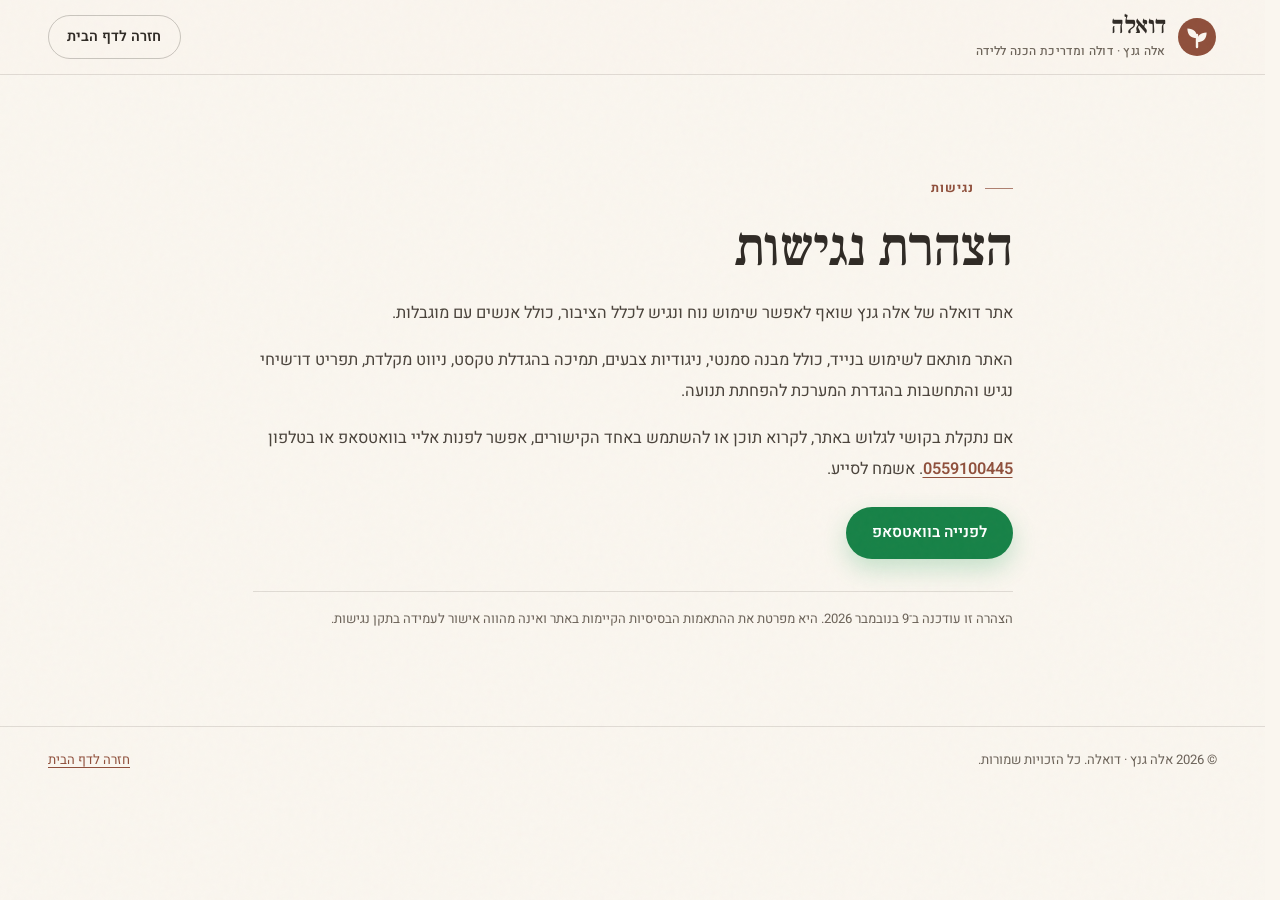
==== commit 7fba50eb: "Use expanded professional title" ====
--- a/accessibility.html
+++ b/accessibility.html
@@ -4,7 +4,7 @@
   <meta charset="utf-8">
   <meta name="viewport" content="width=device-width, initial-scale=1">
   <title>הצהרת נגישות | דואלה</title>
-  <meta name="description" content="הצהרת הנגישות של אתר דואלה, אלה גנץ, דולה והכנה ללידה.">
+  <meta name="description" content="הצהרת הנגישות של אתר דואלה, אלה גנץ, דולה ומדריכת הכנה ללידה.">
   <meta name="theme-color" content="#faf6ef">
   <link rel="canonical" href="https://douella.com/accessibility.html">
   <link rel="manifest" href="site.webmanifest">
@@ -28,7 +28,7 @@
             <path d="M20 25c6.4 0 9.6-3.4 9.6-9.6-6.4 0-9.6 3.4-9.6 9.6z" fill="#faf6ef"/>
           </svg>
         </span>
-        <span class="brand-text">דואלה<span class="brand-sub">אלה גנץ · דולה והכנה ללידה</span></span>
+        <span class="brand-text">דואלה<span class="brand-sub">אלה גנץ · דולה ומדריכת הכנה ללידה</span></span>
       </a>
       <a class="btn btn--ghost btn--small" href="index.html">חזרה לדף הבית</a>
     </div>
--- a/styles.css
+++ b/styles.css
@@ -2356,6 +2356,21 @@
   }
 }
 
+@media (max-width: 360px) {
+  .header-inner {
+    gap: 12px;
+  }
+
+  .brand {
+    gap: 0.6rem;
+  }
+
+  .brand-sub {
+    max-inline-size: 160px;
+    line-height: 1.3;
+  }
+}
+
 @media (prefers-reduced-motion: reduce) {
   html {
     scroll-behavior: auto;
